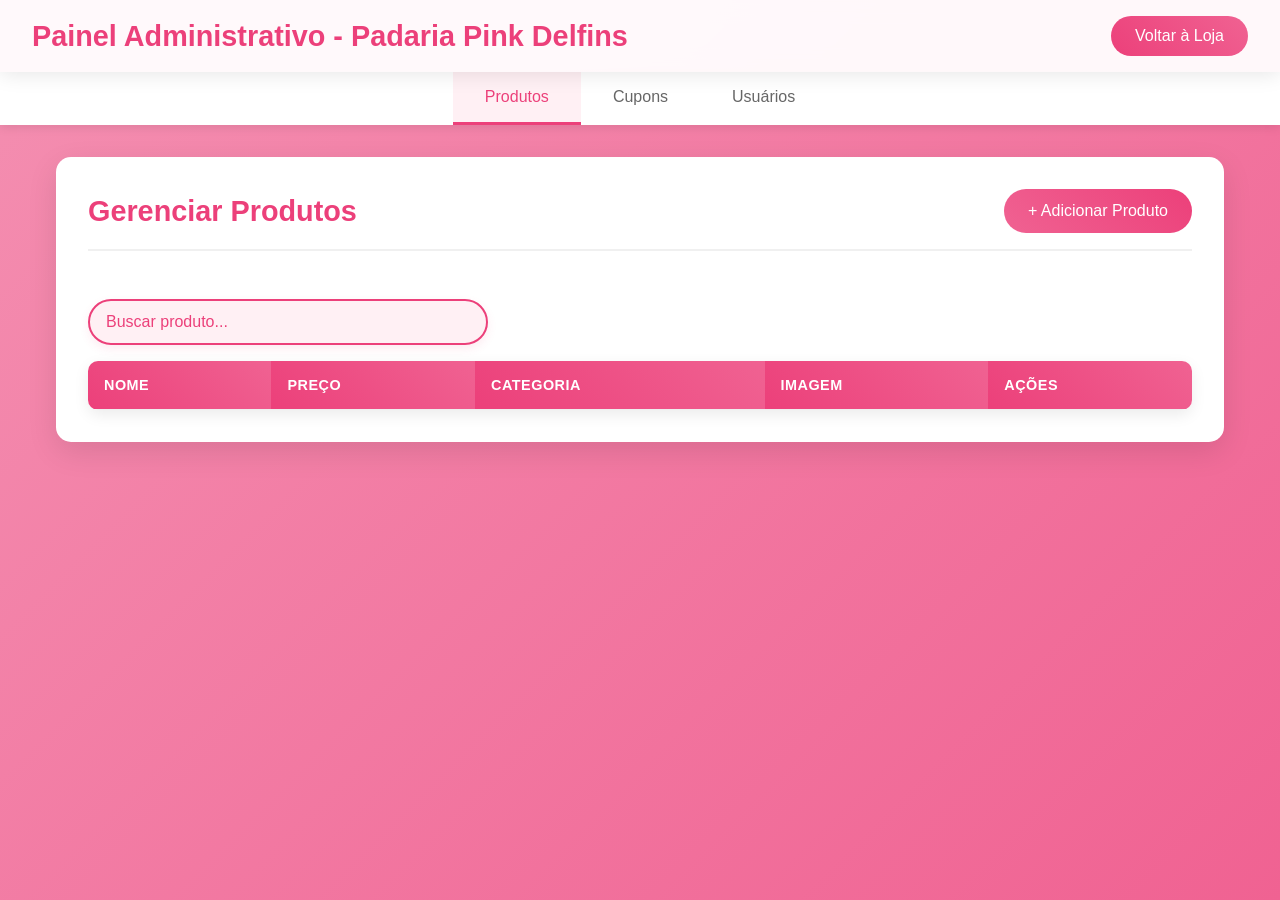
==== admin/admin.html @ 2f1912c3 "foi" ====
<!DOCTYPE html>
<html lang="pt-br">
<head>
  <meta charset="UTF-8">
  <meta name="viewport" content="width=device-width, initial-scale=1.0">
  <title>Painel Administrativo - Padaria Pink Delfins</title>
  <link rel="stylesheet" href="admin.css">
</head>
<body>

  <header>
    <h1>Painel Administrativo - Padaria Pink Delfins</h1>
    <a href="../principal/index.html" class="voltar-button">Voltar à Loja</a>
  </header>

  <nav class="tabs">
    <button class="tab-button active" onclick="mostrarAba('produtos')">Produtos</button>
    <button class="tab-button" onclick="mostrarAba('cupons')">Cupons</button>
    <button class="tab-button" onclick="mostrarAba('usuarios')">Usuários</button>
  </nav>

  <main class="container">
    
    <!-- Aba Produtos -->
    <section id="produtos" class="tab-content active">
      <div class="section-header">
        <h2>Gerenciar Produtos</h2>
        <button onclick="abrirModalProduto()" class="btn-adicionar">+ Adicionar Produto</button>
      </div>
      <input type="text" id="pesquisa-produtos" placeholder="Buscar produto..." oninput="filtrarTabela('pesquisa-produtos', 'tabela-produtos')">

      <div class="table-container">

        <table id="tabela-produtos">
          <thead>
            <tr>
              <th>Nome</th>
              <th>Preço</th>
              <th>Categoria</th>
              <th>Imagem</th>
              <th>Ações</th>
            </tr>
          </thead>
          <tbody id="lista-produtos"></tbody>
        </table>
      </div>
    </section>

    <!-- Aba Cupons -->
    <section id="cupons" class="tab-content">
      <div class="section-header">
        <h2>Gerenciar Cupons</h2>
        <button onclick="abrirModalCupom()" class="btn-adicionar">+ Adicionar Cupom</button>
      </div>
      <input type="text" id="pesquisa-cupons" placeholder="Buscar cupom..." oninput="filtrarTabela('pesquisa-cupons', 'tabela-cupons')">

      <div class="table-container">
        <table id="tabela-cupons">
          <thead>
            <tr>
              <th>Código</th>
              <th>Desconto (%)</th>
              <th>Ações</th>
            </tr>
          </thead>
          <tbody id="lista-cupons"></tbody>
        </table>
      </div>
    </section>

    <!-- Aba Usuários -->
    <section id="usuarios" class="tab-content">
      <div class="section-header">
        <h2>Gerenciar Usuários</h2>
        <button onclick="abrirModalUsuario()" class="btn-adicionar">+ Adicionar Usuário</button>
      </div>
      <input type="text" id="pesquisa-usuarios" placeholder="Buscar usuário..." oninput="filtrarTabela('pesquisa-usuarios', 'tabela-usuarios')">

      <div class="table-container">
        <table id="tabela-usuarios">
          <thead>
            <tr>
              <th>Nome de Usuário</th>
              <th>Email</th>
              <th>Senha</th>
              <th>Tipo</th>
              <th>Ações</th>
            </tr>
          </thead>
          <tbody id="lista-usuarios"></tbody>
        </table>
      </div>
    </section>

  </main>

  <!-- Modal Produto -->
  <div id="modal-produto" class="modal">
    <div class="modal-content">
      <div class="modal-header">
        <h3 id="titulo-modal-produto">Adicionar Produto</h3>
        <span class="close" onclick="fecharModal('modal-produto')">&times;</span>
      </div>
      <form id="form-produto">
        <div class="form-group">
          <label for="nome-produto">Nome:</label>
          <input type="text" id="nome-produto" required>
        </div>
        <div class="form-group">
          <label for="preco-produto">Preço:</label>
          <input type="number" id="preco-produto" step="0.01" min="0" required>
        </div>
        <div class="form-group">
          <label for="categoria-produto">Categoria:</label>
          <select id="categoria-produto" required>
            <option value="">Selecione uma categoria</option>
            <option value="doces">Doces</option>
            <option value="salgados">Salgados</option>
            <option value="bebidas">Bebidas</option>
          </select>
        </div>
        <div class="form-group">
          <label for="imagem-produto">URL da Imagem:</label>
          <input type="text" id="imagem-produto">
        </div>
        <div class="form-actions">
          <button type="button" onclick="fecharModal('modal-produto')" class="btn-cancelar">Cancelar</button>
          <button type="submit" class="btn-salvar">Salvar</button>
        </div>
      </form>
    </div>
  </div>

  <!-- Modal Cupom -->
  <div id="modal-cupom" class="modal">
    <div class="modal-content">
      <div class="modal-header">
        <h3 id="titulo-modal-cupom">Adicionar Cupom</h3>
        <span class="close" onclick="fecharModal('modal-cupom')">&times;</span>
      </div>
      <form id="form-cupom">
        <div class="form-group">
          <label for="codigo-cupom">Código:</label>
          <input type="text" id="codigo-cupom" style="text-transform: uppercase;" required>
        </div>
        <div class="form-group">
          <label for="desconto-cupom">Desconto (%):</label>
          <input type="number" id="desconto-cupom" step="0.01" min="0" max="100" required>
        </div>
        <div class="form-actions">
          <button type="button" onclick="fecharModal('modal-cupom')" class="btn-cancelar">Cancelar</button>
          <button type="submit" class="btn-salvar">Salvar</button>
        </div>
      </form>
    </div>
  </div>

  <!-- Modal Usuário -->
  <div id="modal-usuario" class="modal">
    <div class="modal-content">
      <div class="modal-header">
        <h3 id="titulo-modal-usuario">Adicionar Usuário</h3>
        <span class="close" onclick="fecharModal('modal-usuario')">&times;</span>
      </div>
      <form id="form-usuario">
        <div class="form-group">
          <label for="username-usuario">Nome de Usuário:</label>
          <input type="text" id="username-usuario" required>
        </div>
        <div class="form-group">
          <label for="email-usuario">Email:</label>
          <input type="email" id="email-usuario" required>
        </div>
        <div class="form-group">
          <label for="senha-usuario">Senha:</label>
          <input type="password" id="senha-usuario" required>
        </div>
        <div class="form-group">
          <label for="tipo-usuario">Tipo:</label>
          <select id="tipo-usuario" required>
            <option value="cliente">Cliente</option>
            <option value="gerente">Gerente</option>
          </select>
        </div>
        <div class="form-actions">
          <button type="button" onclick="fecharModal('modal-usuario')" class="btn-cancelar">Cancelar</button>
          <button type="submit" class="btn-salvar">Salvar</button>
        </div>
      </form>
    </div>
  </div>

  <script src="admin.js"></script>

</body>
</html>
---- admin/admin.css ----
* {
  margin: 0;
  padding: 0;
  box-sizing: border-box;
}

body {
  font-family: 'Segoe UI', Tahoma, Geneva, Verdana, sans-serif;
  background: linear-gradient(135deg, #f48fb1 0%, #f06292 100%);
  min-height: 100vh;
  color: #333;
}

header {
  background: rgba(255, 255, 255, 0.95);
  padding: 1rem 2rem;
  display: flex;
  justify-content: space-between;
  align-items: center;
  box-shadow: 0 2px 20px rgba(0, 0, 0, 0.1);
  backdrop-filter: blur(10px);
}

header h1 {
  color: #ec407a;
  font-size: 1.8rem;
  font-weight: 600;
}

.voltar-button {
  background: linear-gradient(45deg, #ec407a, #f06292);
  color: white;
  padding: 0.7rem 1.5rem;
  text-decoration: none;
  border-radius: 25px;
  transition: all 0.3s ease;
  font-weight: 500;
}

.voltar-button:hover {
  transform: translateY(-2px);
  box-shadow: 0 5px 15px rgba(236, 64, 122, 0.4);
}

.tabs {
  background: white;
  display: flex;
  justify-content: center;
  box-shadow: 0 2px 10px rgba(0, 0, 0, 0.1);
}

.tab-button {
  background: none;
  border: none;
  padding: 1rem 2rem;
  cursor: pointer;
  font-size: 1rem;
  font-weight: 500;
  color: #666;
  transition: all 0.3s ease;
  border-bottom: 3px solid transparent;
}

.tab-button:hover {
  background: #fff0f4;
  color: #ec407a;
}

.tab-button.active {
  color: #ec407a;
  border-bottom-color: #ec407a;
  background: #fff0f4;
}

.container {
  max-width: 1200px;
  margin: 2rem auto;
  padding: 0 1rem;
}

.tab-content {
  display: none;
  background: white;
  border-radius: 15px;
  padding: 2rem;
  box-shadow: 0 10px 30px rgba(0, 0, 0, 0.1);
  backdrop-filter: blur(10px);
}

.tab-content.active {
  display: block;
  animation: fadeIn 0.3s ease-in;
}

@keyframes fadeIn {
  from { opacity: 0; transform: translateY(10px); }
  to { opacity: 1; transform: translateY(0); }
}

.section-header {
  display: flex;
  justify-content: space-between;
  align-items: center;
  margin-bottom: 2rem;
  padding-bottom: 1rem;
  border-bottom: 2px solid #f0f0f0;
}

.section-header h2 {
  color: #ec407a;
  font-size: 1.8rem;
  font-weight: 600;
}

.btn-adicionar {
  background: linear-gradient(45deg, #f06292, #ec407a);
  color: white;
  border: none;
  padding: 0.8rem 1.5rem;
  border-radius: 25px;
  cursor: pointer;
  font-size: 1rem;
  font-weight: 500;
  transition: all 0.3s ease;
}

.btn-adicionar:hover {
  transform: translateY(-2px);
  box-shadow: 0 5px 15px rgba(240, 98, 146, 0.4);
}

.table-container {
  overflow-x: auto;
  border-radius: 10px;
  box-shadow: 0 5px 15px rgba(0, 0, 0, 0.08);
}

table {
  width: 100%;
  border-collapse: collapse;
  background: white;
}

th, td {
  padding: 1rem;
  text-align: left;
  border-bottom: 1px solid #eee;
}

th {
  background: linear-gradient(45deg, #ec407a, #f06292);
  color: white;
  font-weight: 600;
  text-transform: uppercase;
  font-size: 0.9rem;
  letter-spacing: 0.5px;
}

tr:hover {
  background: #fff0f4;
}

.btn-editar, .btn-excluir {
  padding: 0.4rem 0.8rem;
  border: none;
  border-radius: 15px;
  cursor: pointer;
  font-size: 0.8rem;
  font-weight: 500;
  margin: 0 0.2rem;
  transition: all 0.3s ease;
}

.btn-editar {
  background: linear-gradient(45deg, #ff80ab, #f06292);
  color: white;
}

.btn-editar:hover {
  transform: translateY(-1px);
  box-shadow: 0 3px 10px rgba(255, 128, 171, 0.4);
}

.btn-excluir {
  background: linear-gradient(45deg, #f44336, #d32f2f);
  color: white;
}

.btn-excluir:hover {
  transform: translateY(-1px);
  box-shadow: 0 3px 10px rgba(244, 67, 54, 0.4);
}

/* Modal Styles */
.modal {
  display: none;
  position: fixed;
  z-index: 1000;
  left: 0;
  top: 0;
  width: 100%;
  height: 100%;
  background: rgba(0, 0, 0, 0.5);
  backdrop-filter: blur(5px);
}

.modal-content {
  background: white;
  margin: 5% auto;
  padding: 0;
  border-radius: 15px;
  width: 90%;
  max-width: 500px;
  box-shadow: 0 20px 60px rgba(0, 0, 0, 0.3);
  animation: modalSlideIn 0.3s ease-out;
}

@keyframes modalSlideIn {
  from { transform: translateY(-50px); opacity: 0; }
  to { transform: translateY(0); opacity: 1; }
}

.modal-header {
  background: linear-gradient(45deg, #ec407a, #f06292);
  color: white;
  padding: 1.5rem;
  border-radius: 15px 15px 0 0;
  display: flex;
  justify-content: space-between;
  align-items: center;
}

.modal-header h3 {
  margin: 0;
  font-size: 1.3rem;
  font-weight: 600;
}

.close {
  color: white;
  font-size: 2rem;
  font-weight: bold;
  cursor: pointer;
  transition: all 0.3s ease;
}

.close:hover {
  transform: scale(1.1);
}

form {
  padding: 2rem;
}

.form-group {
  margin-bottom: 1.5rem;
}

.form-group label {
  display: block;
  margin-bottom: 0.5rem;
  color: #333;
  font-weight: 500;
}

.form-group input,
.form-group select {
  width: 100%;
  padding: 0.8rem;
  border: 2px solid #ddd;
  border-radius: 8px;
  font-size: 1rem;
  transition: all 0.3s ease;
}

.form-group input:focus,
.form-group select:focus {
  outline: none;
  border-color: #ec407a;
  box-shadow: 0 0 0 3px rgba(236, 64, 122, 0.1);
}

.form-actions {
  display: flex;
  gap: 1rem;
  justify-content: flex-end;
  margin-top: 2rem;
}

.btn-salvar {
  background: linear-gradient(45deg, #f06292, #ec407a);
  color: white;
}

.btn-cancelar {
  background: linear-gradient(45deg, #757575, #616161);
  color: white;
}

.btn-salvar:hover, .btn-cancelar:hover {
  transform: translateY(-2px);
  box-shadow: 0 5px 15px rgba(236, 64, 122, 0.3);
}

/* Loading Animation */
.loading {
  display: inline-block;
  width: 20px;
  height: 20px;
  border: 3px solid #f3f3f3;
  border-top: 3px solid #ec407a;
  border-radius: 50%;
  animation: spin 1s linear infinite;
}

@keyframes spin {
  0% { transform: rotate(0deg); }
  100% { transform: rotate(360deg); }
}

/* Responsive Design */
@media (max-width: 768px) {
  .container {
    padding: 0 0.5rem;
  }

  .tab-content {
    padding: 1rem;
  }

  .section-header {
    flex-direction: column;
    gap: 1rem;
    align-items: stretch;
  }

  .tabs {
    flex-direction: column;
  }

  .tab-button {
    padding: 0.8rem;
  }

  header {
    padding: 1rem;
    flex-direction: column;
    gap: 1rem;
  }

  header h1 {
    font-size: 1.4rem;
  }

  .modal-content {
    width: 95%;
    margin: 10% auto;
  }

  .form-actions {
    flex-direction: column;
  }

  table {
    font-size: 0.9rem;
  }

  th, td {
    padding: 0.5rem;
  }
}

/* Estilo para input de pesquisa */
input[type="text"] {
  width: 100%;
  max-width: 400px;
  padding: 0.75rem 1rem;
  margin: 1rem 0;
  font-size: 1rem;
  border: 2px solid #ec407a;
  border-radius: 30px;
  outline: none;
  background-color: #fff0f4;
  box-shadow: 0 4px 10px rgba(236, 64, 122, 0.1);
  transition: all 0.3s ease;
}

input[type="text"]::placeholder {
  color: #ec407a;
}
.modal-content {
  background: white;
  margin: 5% auto;
  padding: 0;
  border-radius: 15px;
  width: 90%;
  max-width: 500px;
  max-height: 90vh; /* Limita altura máxima */
  overflow-y: auto;  /* Adiciona rolagem interna se necessário */
  box-shadow: 0 20px 60px rgba(0, 0, 0, 0.3);
  animation: modalSlideIn 0.3s ease-out;
}
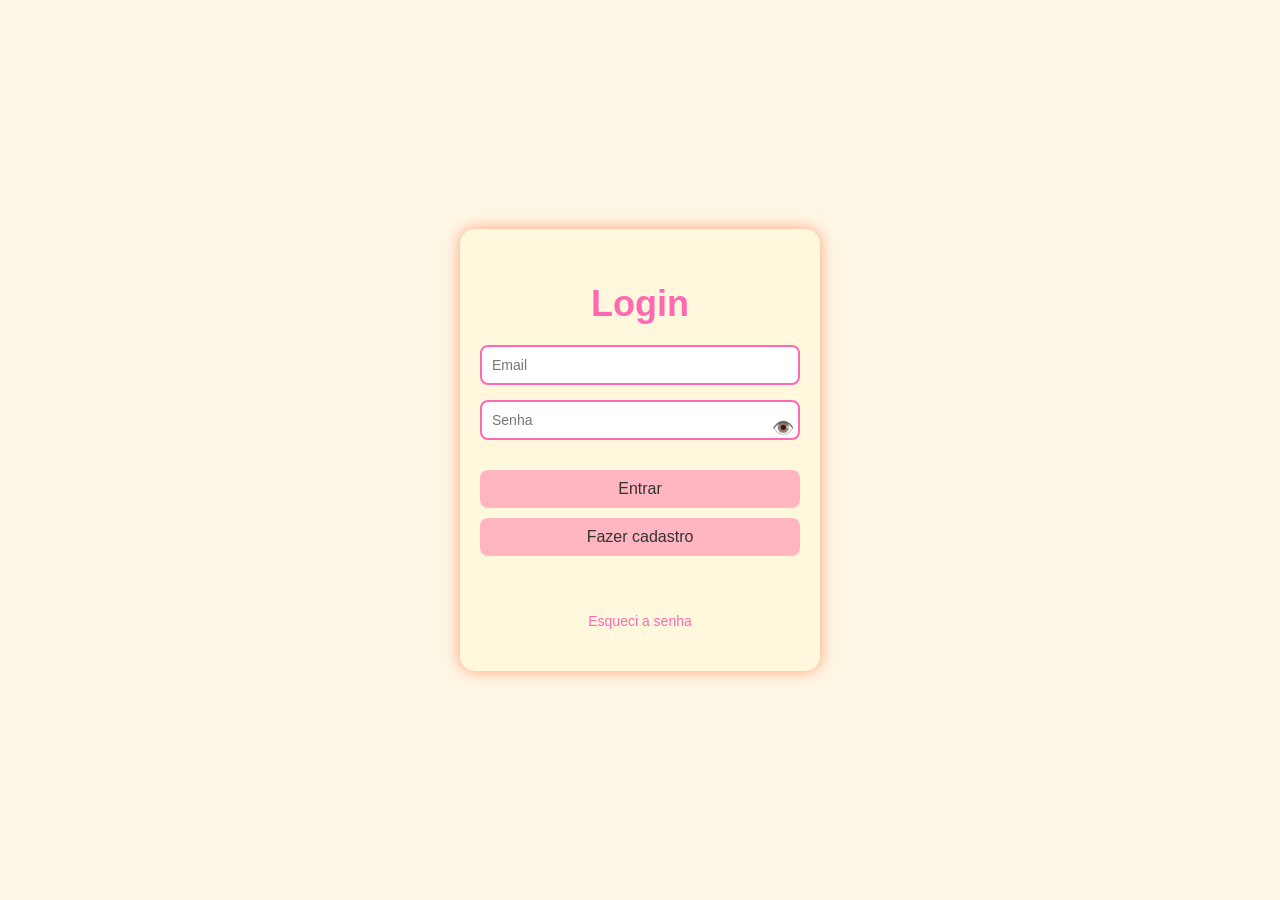
==== commit df9d82cf: "quase pronto ebaaaa" ====
--- a/admin/admin.html
+++ b/admin/admin.html
@@ -10,7 +10,13 @@
 
   <header>
     <h1>Painel Administrativo - Padaria Pink Delfins</h1>
-    <a href="../principal/index.html" class="voltar-button">Voltar à Loja</a>
+    <div class="header-actions">
+      <div id="user-info" style="display: none;">
+        <span id="user-name"></span>
+        <button id="logout-btn" onclick="logout()">Sair</button>
+      </div>
+      <a href="../principal/index.html" class="voltar-button">Voltar à Loja</a>
+    </div>
   </header>
 
   <nav class="tabs">
@@ -120,8 +126,9 @@
           </select>
         </div>
         <div class="form-group">
-          <label for="imagem-produto">URL da Imagem:</label>
-          <input type="text" id="imagem-produto">
+          <label for="imagem-produto">Imagem:</label>
+          <input type="file" id="upload-imagem-produto" accept="image/*" onchange="uploadImagem()">
+          <input type="text" id="imagem-produto" placeholder="URL da imagem será preenchida automaticamente" readonly>
         </div>
         <div class="form-actions">
           <button type="button" onclick="fecharModal('modal-produto')" class="btn-cancelar">Cancelar</button>
--- a/admin/admin.css
+++ b/admin/admin.css
@@ -27,6 +27,66 @@
   font-weight: 600;
 }
 
+.header-actions {
+  display: flex;
+  align-items: center;
+  gap: 1rem;
+}
+
+/* Estilos para informações do usuário logado */
+#user-info {
+  display: flex;
+  align-items: center;
+  gap: 1rem;
+  background: linear-gradient(45deg, #ec407a, #f06292);
+  padding: 0.6rem 1.2rem;
+  border-radius: 25px;
+  color: white;
+  box-shadow: 0 4px 15px rgba(236, 64, 122, 0.3);
+  transition: all 0.3s ease;
+}
+
+#user-info:hover {
+  transform: translateY(-2px);
+  box-shadow: 0 6px 20px rgba(236, 64, 122, 0.4);
+}
+
+#user-name {
+  font-weight: 600;
+  font-size: 0.95rem;
+  display: flex;
+  align-items: center;
+  gap: 0.5rem;
+}
+
+#user-name::before {
+  content: "👤";
+  font-size: 1.1rem;
+}
+
+#logout-btn {
+  background: rgba(255, 255, 255, 0.2);
+  color: white;
+  border: 2px solid rgba(255, 255, 255, 0.3);
+  padding: 0.4rem 0.8rem;
+  border-radius: 15px;
+  cursor: pointer;
+  font-size: 0.85rem;
+  font-weight: 500;
+  transition: all 0.3s ease;
+  backdrop-filter: blur(10px);
+}
+
+#logout-btn:hover {
+  background: rgba(255, 255, 255, 0.3);
+  border-color: rgba(255, 255, 255, 0.5);
+  transform: scale(1.05);
+}
+
+#logout-btn:active {
+  transform: scale(0.98);
+}
+
 .voltar-button {
   background: linear-gradient(45deg, #ec407a, #f06292);
   color: white;
@@ -35,6 +95,14 @@
   border-radius: 25px;
   transition: all 0.3s ease;
   font-weight: 500;
+  display: flex;
+  align-items: center;
+  gap: 0.5rem;
+}
+
+.voltar-button::before {
+  content: "←";
+  font-size: 1.1rem;
 }
 
 .voltar-button:hover {
@@ -211,6 +279,8 @@
   border-radius: 15px;
   width: 90%;
   max-width: 500px;
+  max-height: 90vh;
+  overflow-y: auto;
   box-shadow: 0 20px 60px rgba(0, 0, 0, 0.3);
   animation: modalSlideIn 0.3s ease-out;
 }
@@ -295,6 +365,16 @@
 .btn-cancelar {
   background: linear-gradient(45deg, #757575, #616161);
   color: white;
+}
+
+.btn-salvar, .btn-cancelar {
+  padding: 0.8rem 1.5rem;
+  border: none;
+  border-radius: 25px;
+  cursor: pointer;
+  font-size: 1rem;
+  font-weight: 500;
+  transition: all 0.3s ease;
 }
 
 .btn-salvar:hover, .btn-cancelar:hover {
@@ -316,58 +396,6 @@
 @keyframes spin {
   0% { transform: rotate(0deg); }
   100% { transform: rotate(360deg); }
-}
-
-/* Responsive Design */
-@media (max-width: 768px) {
-  .container {
-    padding: 0 0.5rem;
-  }
-
-  .tab-content {
-    padding: 1rem;
-  }
-
-  .section-header {
-    flex-direction: column;
-    gap: 1rem;
-    align-items: stretch;
-  }
-
-  .tabs {
-    flex-direction: column;
-  }
-
-  .tab-button {
-    padding: 0.8rem;
-  }
-
-  header {
-    padding: 1rem;
-    flex-direction: column;
-    gap: 1rem;
-  }
-
-  header h1 {
-    font-size: 1.4rem;
-  }
-
-  .modal-content {
-    width: 95%;
-    margin: 10% auto;
-  }
-
-  .form-actions {
-    flex-direction: column;
-  }
-
-  table {
-    font-size: 0.9rem;
-  }
-
-  th, td {
-    padding: 0.5rem;
-  }
 }
 
 /* Estilo para input de pesquisa */
@@ -388,15 +416,81 @@
 input[type="text"]::placeholder {
   color: #ec407a;
 }
-.modal-content {
-  background: white;
-  margin: 5% auto;
-  padding: 0;
-  border-radius: 15px;
-  width: 90%;
-  max-width: 500px;
-  max-height: 90vh; /* Limita altura máxima */
-  overflow-y: auto;  /* Adiciona rolagem interna se necessário */
-  box-shadow: 0 20px 60px rgba(0, 0, 0, 0.3);
-  animation: modalSlideIn 0.3s ease-out;
-}
+
+/* Responsive Design */
+@media (max-width: 768px) {
+  header {
+    padding: 1rem;
+    flex-direction: column;
+    gap: 1rem;
+  }
+
+  header h1 {
+    font-size: 1.4rem;
+  }
+
+  .header-actions {
+    flex-direction: column;
+    gap: 0.5rem;
+    width: 100%;
+  }
+
+  #user-info {
+    justify-content: center;
+    padding: 0.5rem 1rem;
+  }
+
+  #user-name {
+    font-size: 0.9rem;
+  }
+
+  #logout-btn {
+    padding: 0.3rem 0.6rem;
+    font-size: 0.8rem;
+  }
+
+  .voltar-button {
+    padding: 0.6rem 1.2rem;
+    font-size: 0.9rem;
+    justify-content: center;
+  }
+
+  .container {
+    padding: 0 0.5rem;
+  }
+
+  .tab-content {
+    padding: 1rem;
+  }
+
+  .section-header {
+    flex-direction: column;
+    gap: 1rem;
+    align-items: stretch;
+  }
+
+  .tabs {
+    flex-direction: column;
+  }
+
+  .tab-button {
+    padding: 0.8rem;
+  }
+
+  .modal-content {
+    width: 95%;
+    margin: 10% auto;
+  }
+
+  .form-actions {
+    flex-direction: column;
+  }
+
+  table {
+    font-size: 0.9rem;
+  }
+
+  th, td {
+    padding: 0.5rem;
+  }
+}
